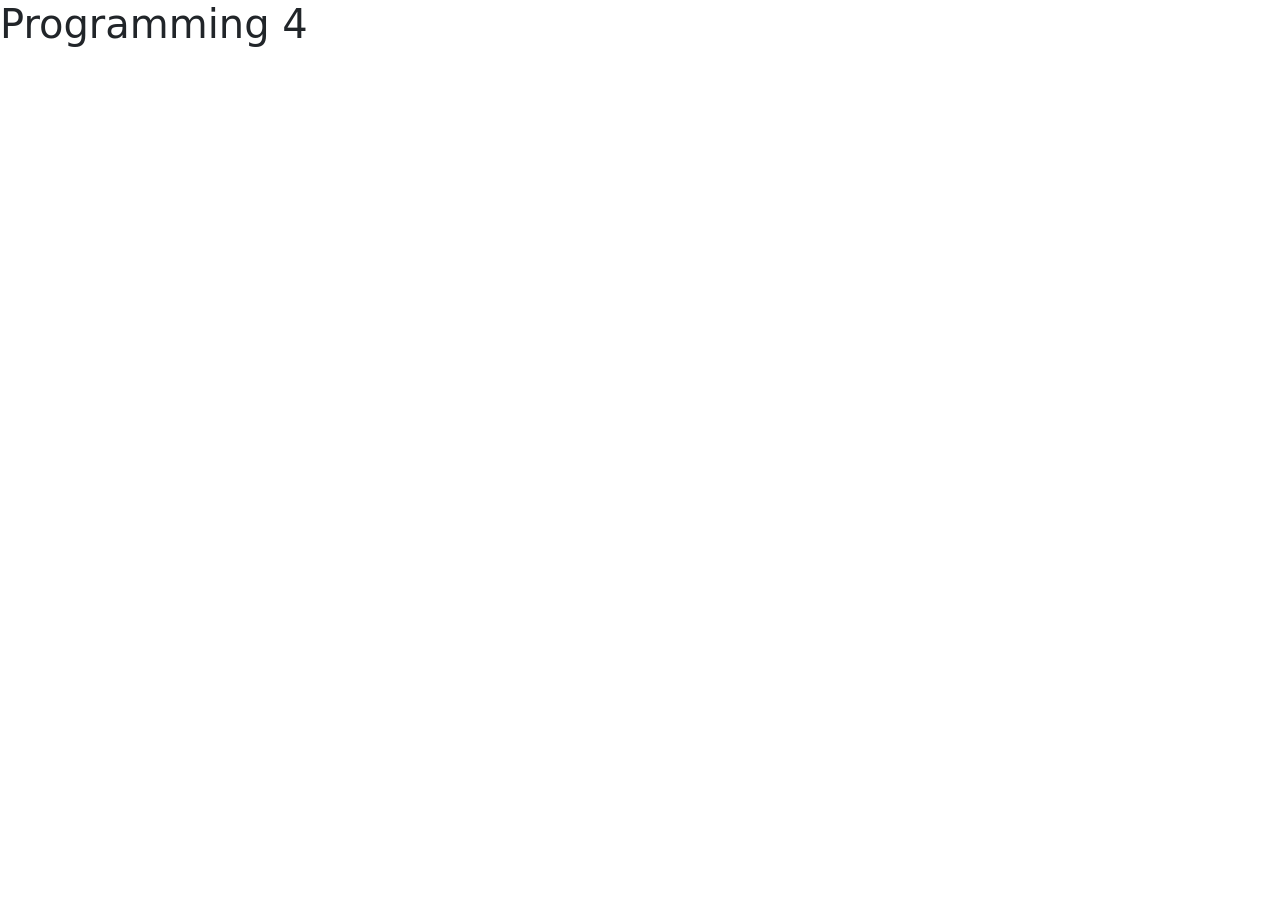
==== index.html @ 4ff51269 "first commit" ====
<!doctype html>
<html lang="en">
  <head>
    <meta charset="UTF-8" />
    <meta name="viewport" content="width=device-width, initial-scale=1.0" />
    <link
      href="https://cdn.jsdelivr.net/npm/bootstrap@5.3.8/dist/css/bootstrap.min.css"
      rel="stylesheet" />
    <script src="https://cdn.jsdelivr.net/npm/bootstrap@5.3.8/dist/js/bootstrap.bundle.min.js"></script>
    <title>Index - Programming 4</title>
  </head>
  <body>
    <h1 >Programming 4</h1>
  </body>
</html>
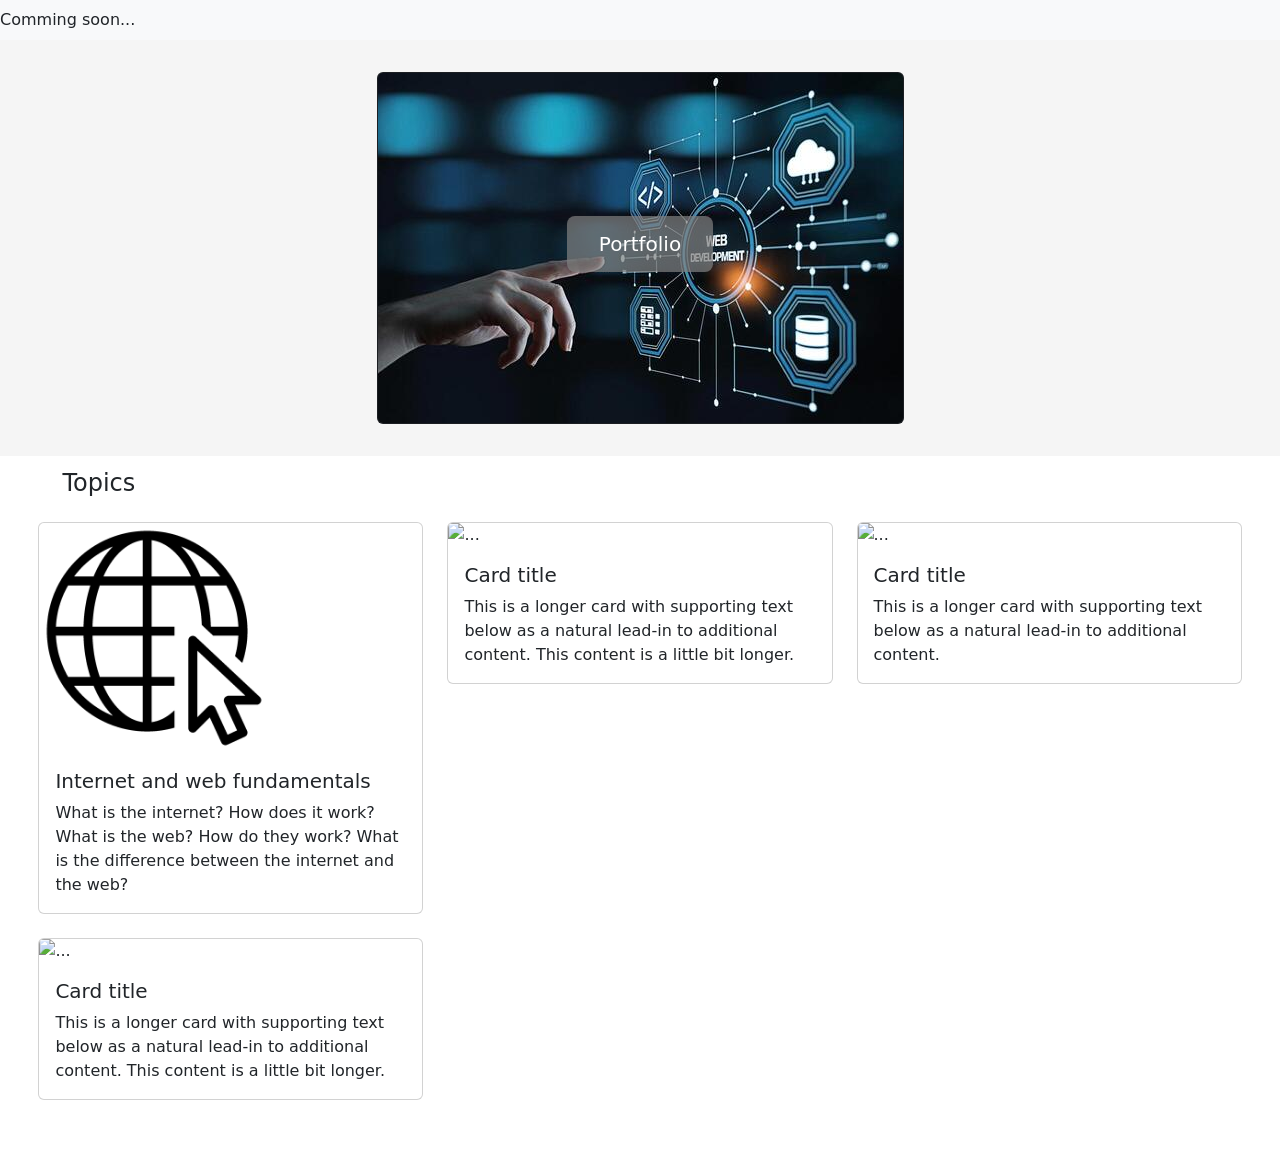
==== commit 28f00c66: "feat: add Internet and Web Fundamentals page" ====
--- a/index.html
+++ b/index.html
@@ -3,13 +3,89 @@
   <head>
     <meta charset="UTF-8" />
     <meta name="viewport" content="width=device-width, initial-scale=1.0" />
+    <link rel="stylesheet" href="css/style.css" />
     <link
       href="https://cdn.jsdelivr.net/npm/bootstrap@5.3.8/dist/css/bootstrap.min.css"
       rel="stylesheet" />
     <script src="https://cdn.jsdelivr.net/npm/bootstrap@5.3.8/dist/js/bootstrap.bundle.min.js"></script>
-    <title>Index - Programming 4</title>
+    <title>Index - Portfolio</title>
   </head>
   <body>
-    <h1 >Programming 4</h1>
+    <nav class="navbar navbar-expand-lg navbar-dark bg-light">
+      Comming soon...
+    </nav>
+    <header class="header text-primary-emphasis --bs-dark">
+      <div class="card text-bg-dark hero-card">
+        <img src="img/title.jpg" class="card-img" alt="title" />
+        <div class="card-img-overlay">
+          <h5 class="card-title center-content">Portfolio</h5>
+        </div>
+      </div>
+    </header>
+    <main class="main">
+      <section>
+        <article class="topics">
+          <h4 class="topics">Topics</h4>
+          <div class="row row-cols-1 row-cols-md-3 g-4 topics">
+            <div class="col">
+              <a class="topic-link" href="internet-and-web-fundamentals.html">
+                <div class="card">
+                  <img
+                    src="img/web-and-internet.png"
+                    class="card-img-top"
+                    alt="..." />
+                  <div class="card-body">
+                    <h5 class="card-title">Internet and web fundamentals</h5>
+                    <p class="card-text">
+                      What is the internet? How does it work? What is the web?
+                      How do they work? What is the difference between the
+                      internet and the web?
+                    </p>
+                  </div>
+                </div>
+              </a>
+            </div>
+            <div class="col">
+              <div class="card">
+                <img src="..." class="card-img-top" alt="..." />
+                <div class="card-body">
+                  <h5 class="card-title">Card title</h5>
+                  <p class="card-text">
+                    This is a longer card with supporting text below as a
+                    natural lead-in to additional content. This content is a
+                    little bit longer.
+                  </p>
+                </div>
+              </div>
+            </div>
+            <div class="col">
+              <div class="card">
+                <img src="..." class="card-img-top" alt="..." />
+                <div class="card-body">
+                  <h5 class="card-title">Card title</h5>
+                  <p class="card-text">
+                    This is a longer card with supporting text below as a
+                    natural lead-in to additional content.
+                  </p>
+                </div>
+              </div>
+            </div>
+            <div class="col">
+              <div class="card">
+                <img src="..." class="card-img-top" alt="..." />
+                <div class="card-body">
+                  <h5 class="card-title">Card title</h5>
+                  <p class="card-text">
+                    This is a longer card with supporting text below as a
+                    natural lead-in to additional content. This content is a
+                    little bit longer.
+                  </p>
+                </div>
+              </div>
+            </div>
+          </div>
+        </article>
+      </section>
+    </main>
   </body>
 </html>
--- a/css/style.css
+++ b/css/style.css
@@ -0,0 +1,60 @@
+.header {
+  background-color: #F5F5F5;
+  padding: 2rem 1rem;
+}
+
+.hero-card {
+  width: fit-content;
+  max-width: 100%;
+  margin: 0 auto;
+  border: 0;
+  overflow: hidden;
+}
+
+.hero-card .card-img {
+  display: block;
+  width: auto;
+  max-width: 100%;
+  height: auto;
+}
+
+.card-img-overlay {
+  display: flex;
+  align-items: center;
+  justify-content: center;
+  flex-direction: column;
+}
+
+.center-content {
+  text-align: center;
+  margin: 0;
+  background-color: rgba(128, 128, 128, 0.7);
+  padding: 1rem 2rem;
+  border-radius: 0.5rem;
+}
+
+.main {
+  background-color: #FFFFFF;
+}
+
+article.topics {
+  padding: 1%;
+  
+}
+
+.topics .card-img-top {
+  max-width: 230px;
+  height: auto;
+}
+
+.topics {
+    margin: auto;
+    margin: 2%;
+    margin-top: 0%;
+}
+
+a.topic-link {
+  text-decoration: none;
+  color: #000000;
+}
+
